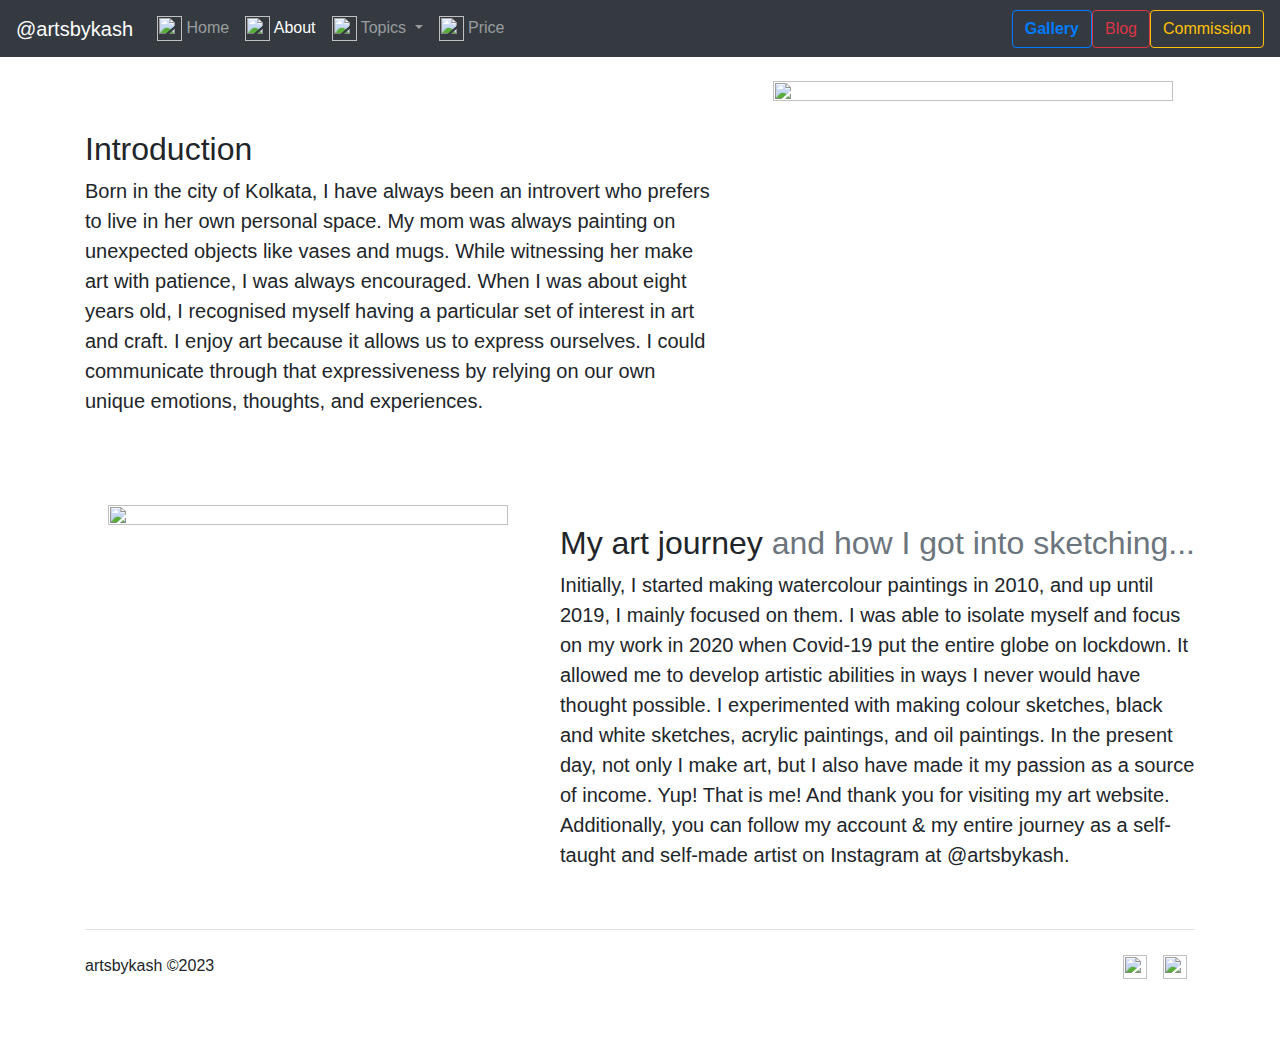
==== about.html @ fa465b6b "Update about.html" ====
<!DOCTYPE html>
<html lang="en">

<head>
    <!-- Required meta tags -->
    <meta charset="utf-8" />
    <meta name="viewport" content="width=device-width, initial-scale=1, shrink-to-fit=no" />

    <!-- Bootstrap CSS -->
    <link rel="stylesheet" href="https://cdn.jsdelivr.net/npm/bootstrap@4.3.1/dist/css/bootstrap.min.css"
        integrity="sha384-ggOyR0iXCbMQv3Xipma34MD+dH/1fQ784/j6cY/iJTQUOhcWr7x9JvoRxT2MZw1T" crossorigin="anonymous" />
    <link rel="stylesheet" href="style.css">

    <title>artsbykash</title>
</head>

<body>
    <nav class="navbar navbar-expand-lg navbar-dark bg-dark">
        <a class="navbar-brand" href="./">
            @artsbykash</a>
        <button class="navbar-toggler" type="button" data-toggle="collapse" data-target="#navbarSupportedContent"
            aria-controls="navbarSupportedContent" aria-expanded="false" aria-label="Toggle navigation">
            <span class="navbar-toggler-icon"></span>
        </button>

        <div class="collapse navbar-collapse" id="navbarSupportedContent">
            <ul class="navbar-nav mr-auto">
                <li class="nav-item">
                    <a class="nav-link" href="./">
                        <img src="svgs/house-door.svg" width="25" height="25" class="d-inline-block align-top" alt="" />
                        Home <span class="sr-only">(current)</span></a>
                </li>
                <li class="nav-item active">
                    <a class="nav-link" href="./about">
                        <img src="svgs/file-earmark-person.svg" width="25" height="25" class="d-inline-block align-top"
                            alt="" />
                        About</a>
                </li>
                <li class="nav-item dropdown">
                    <a class="nav-link dropdown-toggle" href="#" id="navbarDropdown" role="button"
                        data-toggle="dropdown" aria-haspopup="true" aria-expanded="false">
                        <img src="svgs/three-dots-vertical.svg" width="25" height="25" class="d-inline-block align-top"
                            alt="" />
                        Topics
                    </a>
                    <div class="dropdown-menu" aria-labelledby="navbarDropdown">
                        <a class="dropdown-item" href="./sketch">Black and White Sketches</a>
                        <a class="dropdown-item" href="./color_sketch">Color Sketches</a>
                        <!-- <div class="dropdown-divider"></div> -->
                        <a class="dropdown-item" href="./watercolor">Watercolor</a>
                        <a class="dropdown-item" href="./oilpainting">Oil painting</a>
                    </div>
                </li>
                <li class="nav-item">
                    <a class="nav-link" href="./pricing">
                        <img src="svgs/tags.svg" width="25" height="25" class="d-inline-block align-top"
                            alt="" />
                            Price</a>
                </li>
            </ul>
            <a href="gallery.html" class="btn btn-outline-primary" style="font-weight: bolder;" role="button" data-bs-toggle="button">Gallery</a>
            <a href="blog.html" class="btn btn-outline-danger" role="button" data-bs-toggle="button">Blog</a>
            <a href="commission.html" class="btn btn-outline-warning" role="button" data-bs-toggle="button">Commission
            </a>
        </div>
    </nav>

    <div class="container my-4">
        <div class="row featurette d-flex justify-content-center align-items-center">
            <div class="col-md-7">
                <h2 class="featurette-heading fw-normal lh-1">Introduction</h2>
                <p class="lead">Born in the city of Kolkata, I have always been an introvert who prefers to live in her own personal space. My mom was always painting on unexpected objects like vases and mugs. While witnessing her make art with patience, I was always encouraged. When I was about eight years old, I recognised myself having a particular set of interest in art and craft. I enjoy art because it allows us to express ourselves. I could communicate through that expressiveness by relying on our own unique emotions, thoughts, and experiences.</p>
            </div>
            <div class="col-md-5 d-flex about_image">
                <img src="gallery/Me.jpg" class="bd-placeholder-img bd-placeholder-img-lg featurette-image img-fluid mx-auto d-flex" width="400"
                        height="400">
                    </img>
            </div>
        </div>
        <div class="row featurette d-flex justify-content-center align-items-center my-4">
            <div class="col-md-7 order-md-2">
                <h2 class="featurette-heading fw-normal lh-1">My art journey <span class="text-muted">and how I got into sketching...</span></h2>
                <p class="lead">Initially, I started making watercolour paintings in 2010, and up until 2019, I mainly focused on them. I was able to isolate myself and focus on my work in 2020 when Covid-19 put the entire globe on lockdown. It allowed me to develop artistic abilities in ways I never would have thought possible. I experimented with making colour sketches, black and white sketches, acrylic paintings, and oil paintings. In the present day, not only I make art, but I also have made it my passion as a source of income. Yup! That is me! And thank you for visiting my art website. Additionally, you can follow my account & my entire journey as a self-taught and self-made artist on Instagram at @artsbykash.</p>
            </div>
            <div class="col-md-5 d-flex about_image">
                <img src="gallery/colorSketch.jpg" class="bd-placeholder-img bd-placeholder-img-lg featurette-image img-fluid mx-auto d-flex" width="400"
                    height="400">
                </img>
            </div>
        </div>
    </div>

    <div class="container">
        <div class="d-flex flex-column flex-sm-row justify-content-between py-4 my-4 border-top">
            <p>artsbykash ©2023</p>
            <ul class="list-unstyled d-flex ">
                <li class="px-2"><a class="link-dark" href="https://instagram.com/artsbykash?igshid=ZDdkNTZiNTM="><img
                            src="svgs/instagram.svg" class="bi" width="24" height="24"></img></a></li>
                <li class="px-2"><a class="link-dark"
                        href="https://twitter.com/Kashmirajha?t=fnjAJJ5gLn5nbg1TuQMDEw&s=09"><img src="svgs/twitter.svg"
                            class="bi" width="24" height="24"></img></a></li>
            </ul>
        </div>
    </div>
    <!-- Optional JavaScript -->
    <!-- jQuery first, then Popper.js, then Bootstrap JS -->
    <script src="https://code.jquery.com/jquery-3.3.1.slim.min.js"
        integrity="sha384-q8i/X+965DzO0rT7abK41JStQIAqVgRVzpbzo5smXKp4YfRvH+8abtTE1Pi6jizo"
        crossorigin="anonymous"></script>
    <script src="https://cdn.jsdelivr.net/npm/popper.js@1.14.7/dist/umd/popper.min.js"
        integrity="sha384-UO2eT0CpHqdSJQ6hJty5KVphtPhzWj9WO1clHTMGa3JDZwrnQq4sF86dIHNDz0W1"
        crossorigin="anonymous"></script>
    <script src="https://cdn.jsdelivr.net/npm/bootstrap@4.3.1/dist/js/bootstrap.min.js"
        integrity="sha384-JjSmVgyd0p3pXB1rRibZUAYoIIy6OrQ6VrjIEaFf/nJGzIxFDsf4x0xIM+B07jRM"
        crossorigin="anonymous"></script>
</body>

</html>
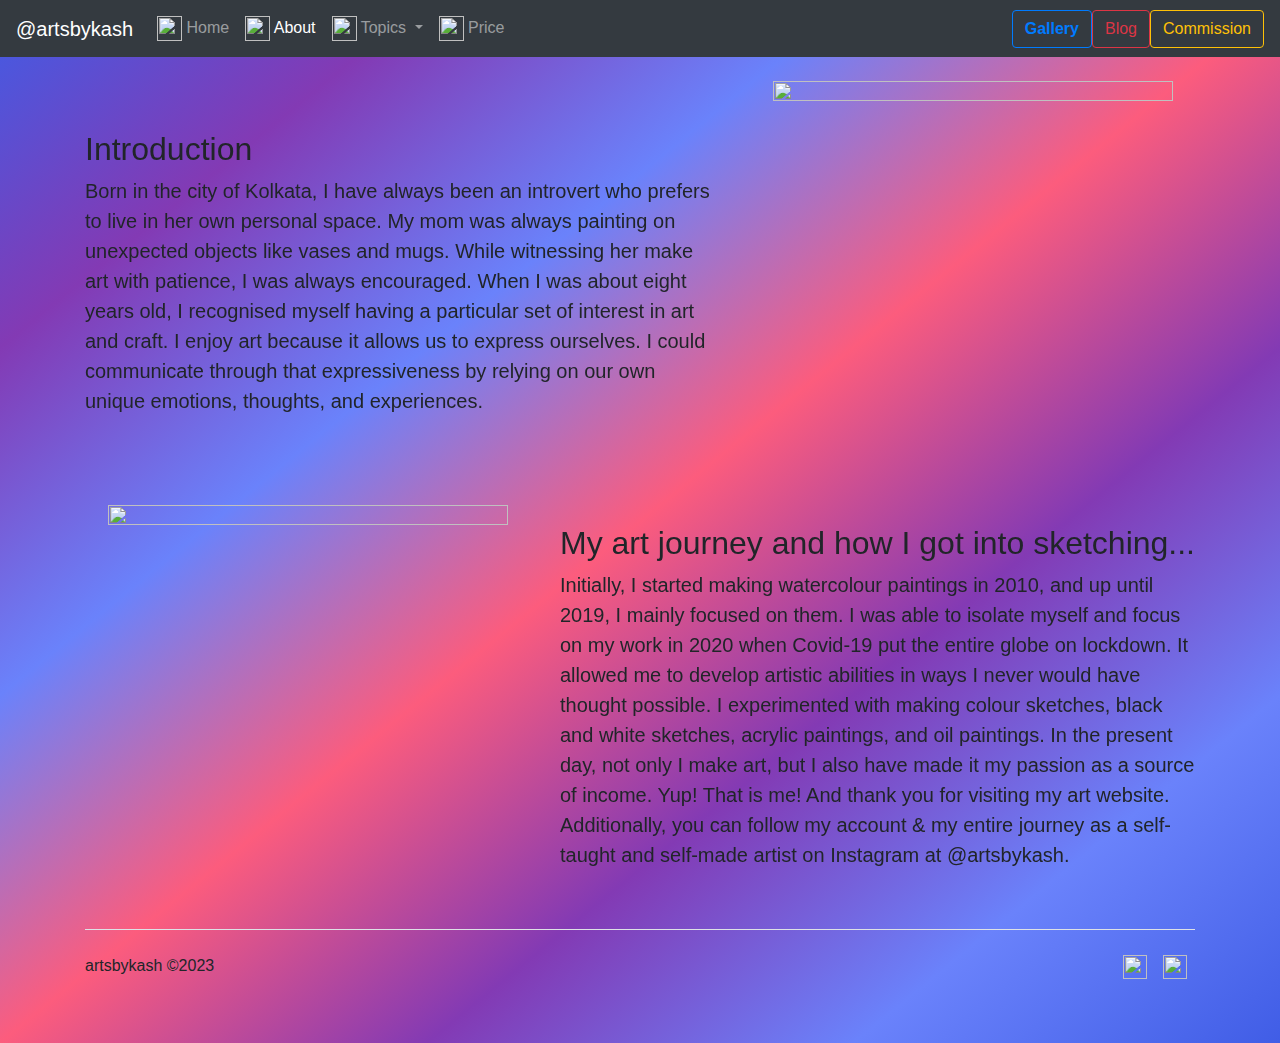
==== commit e197c5e0: "Update about.html" ====
--- a/about.html
+++ b/about.html
@@ -10,12 +10,12 @@
     <link rel="stylesheet" href="https://cdn.jsdelivr.net/npm/bootstrap@4.3.1/dist/css/bootstrap.min.css"
         integrity="sha384-ggOyR0iXCbMQv3Xipma34MD+dH/1fQ784/j6cY/iJTQUOhcWr7x9JvoRxT2MZw1T" crossorigin="anonymous" />
     <link rel="stylesheet" href="style.css">
-
+    <link rel="stylesheet" href="https://unpkg.com/aos@next/dist/aos.css" />
     <title>artsbykash</title>
 </head>
 
 <body>
-    <nav class="navbar navbar-expand-lg navbar-dark bg-dark">
+    <nav class="navbar navbar-expand-lg navbar-dark bg-dark navBar">
         <a class="navbar-brand" href="./">
             @artsbykash</a>
         <button class="navbar-toggler" type="button" data-toggle="collapse" data-target="#navbarSupportedContent"
@@ -67,22 +67,22 @@
 
     <div class="container my-4">
         <div class="row featurette d-flex justify-content-center align-items-center">
-            <div class="col-md-7">
+            <div class="col-md-7" data-aos="fade-up" data-aos-duration="1000">
                 <h2 class="featurette-heading fw-normal lh-1">Introduction</h2>
-                <p class="lead">Born in the city of Kolkata, I have always been an introvert who prefers to live in her own personal space. My mom was always painting on unexpected objects like vases and mugs. While witnessing her make art with patience, I was always encouraged. When I was about eight years old, I recognised myself having a particular set of interest in art and craft. I enjoy art because it allows us to express ourselves. I could communicate through that expressiveness by relying on our own unique emotions, thoughts, and experiences.</p>
+                <p class="lead text">Born in the city of Kolkata, I have always been an introvert who prefers to live in her own personal space. My mom was always painting on unexpected objects like vases and mugs. While witnessing her make art with patience, I was always encouraged. When I was about eight years old, I recognised myself having a particular set of interest in art and craft. I enjoy art because it allows us to express ourselves. I could communicate through that expressiveness by relying on our own unique emotions, thoughts, and experiences.</p>
             </div>
-            <div class="col-md-5 d-flex about_image">
+            <div class="col-md-5 d-flex about_image" data-aos="zoom-in" data-aos-duration="1000">
                 <img src="gallery/Me.jpg" class="bd-placeholder-img bd-placeholder-img-lg featurette-image img-fluid mx-auto d-flex" width="400"
                         height="400">
                     </img>
             </div>
         </div>
         <div class="row featurette d-flex justify-content-center align-items-center my-4">
-            <div class="col-md-7 order-md-2">
-                <h2 class="featurette-heading fw-normal lh-1">My art journey <span class="text-muted">and how I got into sketching...</span></h2>
-                <p class="lead">Initially, I started making watercolour paintings in 2010, and up until 2019, I mainly focused on them. I was able to isolate myself and focus on my work in 2020 when Covid-19 put the entire globe on lockdown. It allowed me to develop artistic abilities in ways I never would have thought possible. I experimented with making colour sketches, black and white sketches, acrylic paintings, and oil paintings. In the present day, not only I make art, but I also have made it my passion as a source of income. Yup! That is me! And thank you for visiting my art website. Additionally, you can follow my account & my entire journey as a self-taught and self-made artist on Instagram at @artsbykash.</p>
+            <div class="col-md-7 order-md-2" data-aos="fade-up" data-aos-duration="1000">
+                <h2 class="featurette-heading fw-normal lh-1">My art journey and how I got into sketching...</h2>
+                <p class="lead text">Initially, I started making watercolour paintings in 2010, and up until 2019, I mainly focused on them. I was able to isolate myself and focus on my work in 2020 when Covid-19 put the entire globe on lockdown. It allowed me to develop artistic abilities in ways I never would have thought possible. I experimented with making colour sketches, black and white sketches, acrylic paintings, and oil paintings. In the present day, not only I make art, but I also have made it my passion as a source of income. Yup! That is me! And thank you for visiting my art website. Additionally, you can follow my account & my entire journey as a self-taught and self-made artist on Instagram at @artsbykash.</p>
             </div>
-            <div class="col-md-5 d-flex about_image">
+            <div class="col-md-5 d-flex about_image" data-aos="zoom-in" data-aos-duration="1000">
                 <img src="gallery/colorSketch.jpg" class="bd-placeholder-img bd-placeholder-img-lg featurette-image img-fluid mx-auto d-flex" width="400"
                     height="400">
                 </img>
@@ -113,6 +113,10 @@
     <script src="https://cdn.jsdelivr.net/npm/bootstrap@4.3.1/dist/js/bootstrap.min.js"
         integrity="sha384-JjSmVgyd0p3pXB1rRibZUAYoIIy6OrQ6VrjIEaFf/nJGzIxFDsf4x0xIM+B07jRM"
         crossorigin="anonymous"></script>
+    <script src="https://unpkg.com/aos@next/dist/aos.js"></script>
+    <script>
+        AOS.init();
+    </script>
 </body>
 
 </html>
--- a/style.css
+++ b/style.css
@@ -0,0 +1,52 @@
+.dp{
+    height: 18vw;
+    width: 18vw;
+}
+
+@media screen and (max-width:600px){
+    .dp{
+        height: 25vw;
+        width: 25vw;
+    }
+}
+
+@media screen and (max-width:800px){
+    .carousel-image{
+        height: 250px;
+        width:100px;
+    }
+}
+body{
+    background-image: linear-gradient(to bottom right,#405DE6,#833AB4,#6a82fb,#fc5c7d,#833AB4,#6a82fb,#405DE6);
+}
+
+.text{
+    font-weight: 400;
+}
+
+.card-grad{
+    background-color:lightpink;
+}
+.card-grad:hover{
+    transform:translateY(-20px);
+    background: linear-gradient(lightpink,rgb(245, 104, 43));
+}
+
+.light{
+    animation:animate 2s linear infinite
+}
+
+@keyframes animate{
+    0%{
+        color:#ff0303;
+        box-shadow: none;
+    }
+    100%{
+        color:white;
+        box-shadow: 0 0 10px #03bcf4,
+        0 0 20px #03bcf4,
+        0 0 40px #03bcf4,
+        0 0 80px #03bcf4,
+        0 0 100px #03bcf4;
+    }
+}
